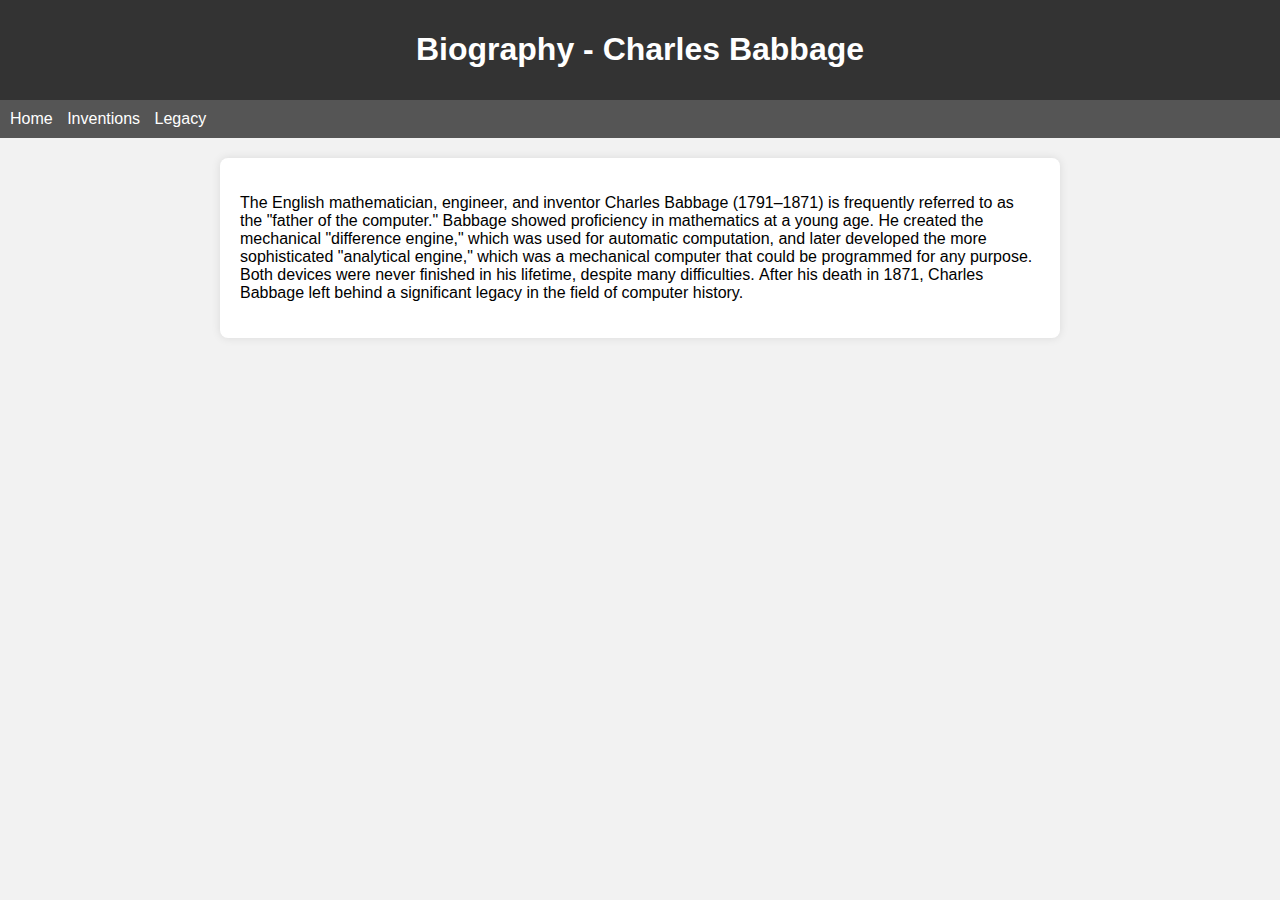
==== biography.html @ 9e5b074b "Update biography.html" ====
<!DOCTYPE html>
<html lang="en">
<head>
    <meta charset="UTF-8">
    <meta name="viewport" content="width=device-width, initial-scale=1.0">
    <title>Biography - Charles Babbage</title>
    <link rel="stylesheet" href="style.css">
</head>
<body>

    <header>
        <h1>Biography - Charles Babbage</h1>
    </header>

    <nav>
        <ul>
            <li><a href="index.html">Home</a></li>
            <li><a href="inventions.html">Inventions</a></li>
            <li><a href="legacy.html">Legacy</a></li>
        </ul>
    </nav>

    <section>
        <p>The English mathematician, engineer, and inventor Charles Babbage (1791–1871) is frequently referred to as the "father of the computer." Babbage showed proficiency in mathematics at a young age. He created the mechanical "difference engine," which was used for automatic computation, and later developed the more sophisticated "analytical engine," which was a mechanical computer that could be programmed for any purpose. Both devices were never finished in his lifetime, despite many difficulties. After his death in 1871, Charles Babbage left behind a significant legacy in the field of computer history.</p>
    </section>

  

</body>
</html>
---- style.css ----
body {
    font-family: 'Arial', sans-serif;
    background-color: #f2f2f2;
    margin: 0;
    padding: 0;
    box-sizing: border-box;
}

header {
    background-color: #333;
    color: white;
    text-align: center;
    padding: 10px;
}

nav {
    background-color: #555;
    padding: 10px;
}

nav ul {
    list-style-type: none;
    margin: 0;
    padding: 0;
}

nav ul li {
    display: inline;
    margin-right: 10px;
}

nav a {
    text-decoration: none;
    color: white;
}

section {
    max-width: 800px;
    margin: 20px auto;
    padding: 20px;
    background-color: white;
    border-radius: 8px;
    box-shadow: 0 0 10px rgba(0, 0, 0, 0.1);
}

img {
    max-width: 100%;
    height: auto;
    border-radius: 8px;
    margin-bottom: 20px;
}

footer {
    background-color: #333;
    color: white;
    text-align: center;
    padding: 10px;
    position: fixed;
    bottom: 0;
    width: 100%;
}
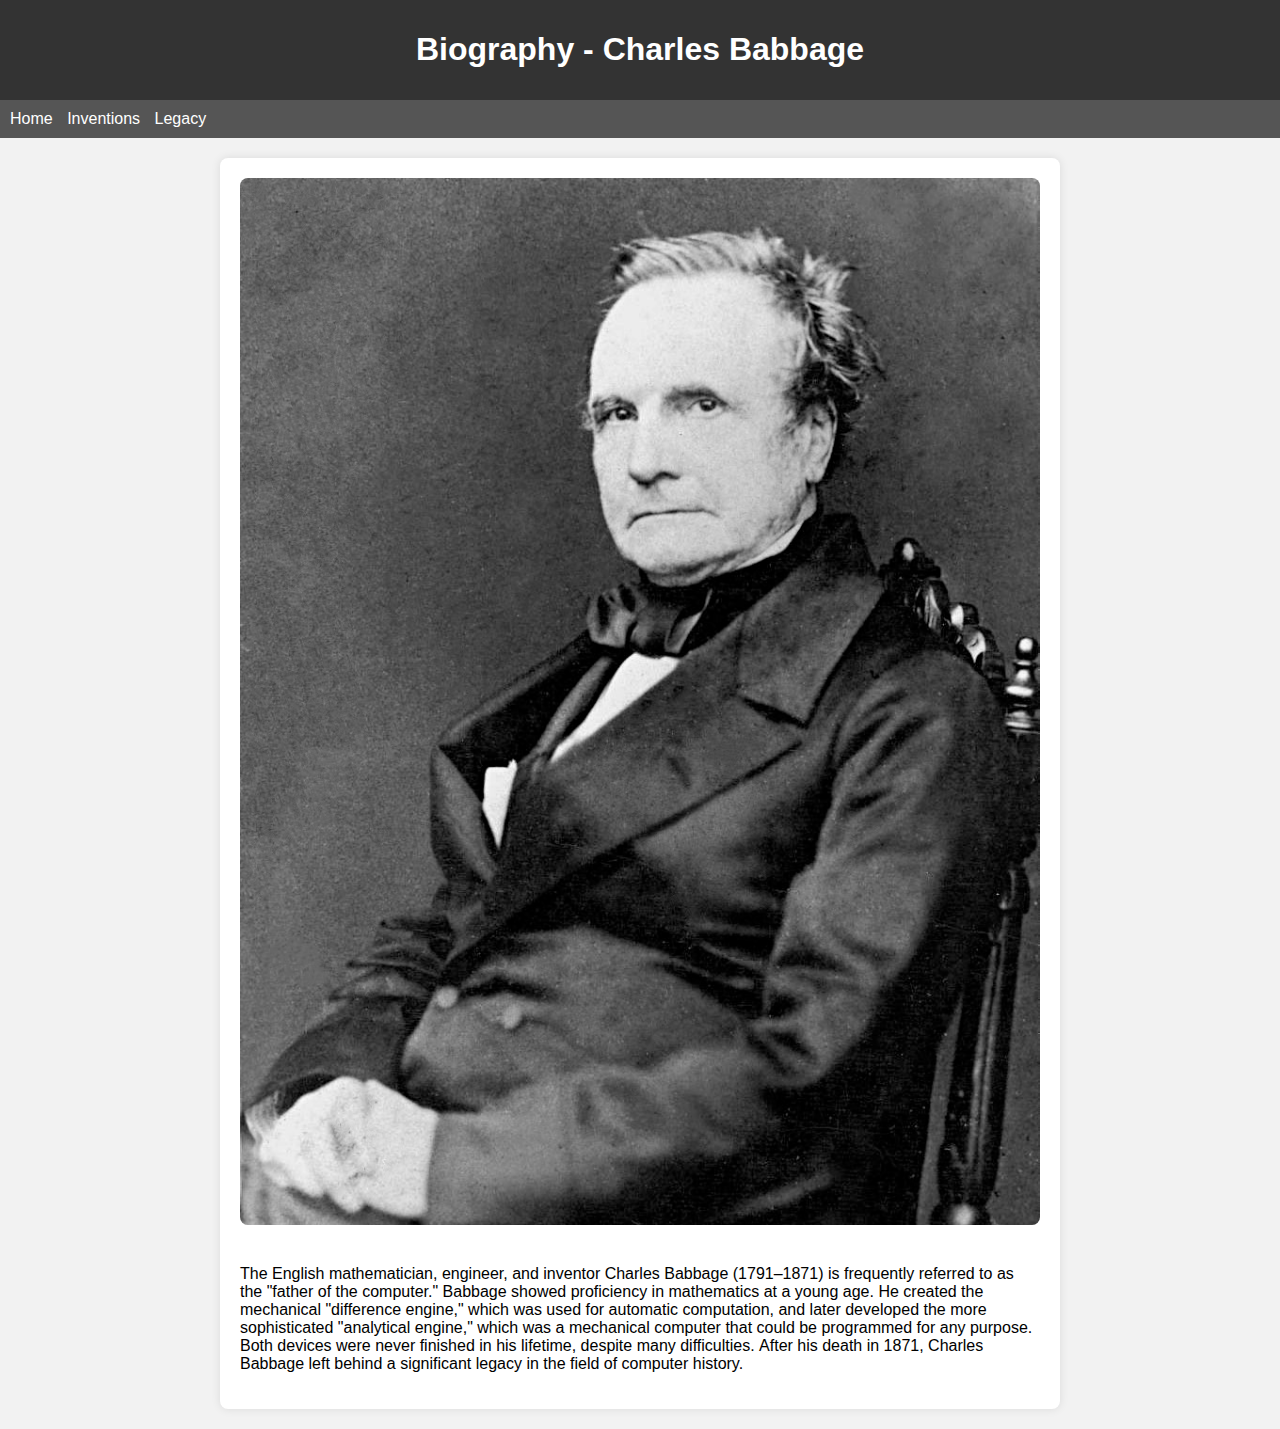
==== commit 73b7570d: "Update biography.html" ====
--- a/biography.html
+++ b/biography.html
@@ -21,6 +21,7 @@
     </nav>
 
     <section>
+         <img src="babbage.jpg" alt="Charles Babbage">
         <p>The English mathematician, engineer, and inventor Charles Babbage (1791–1871) is frequently referred to as the "father of the computer." Babbage showed proficiency in mathematics at a young age. He created the mechanical "difference engine," which was used for automatic computation, and later developed the more sophisticated "analytical engine," which was a mechanical computer that could be programmed for any purpose. Both devices were never finished in his lifetime, despite many difficulties. After his death in 1871, Charles Babbage left behind a significant legacy in the field of computer history.</p>
     </section>
 
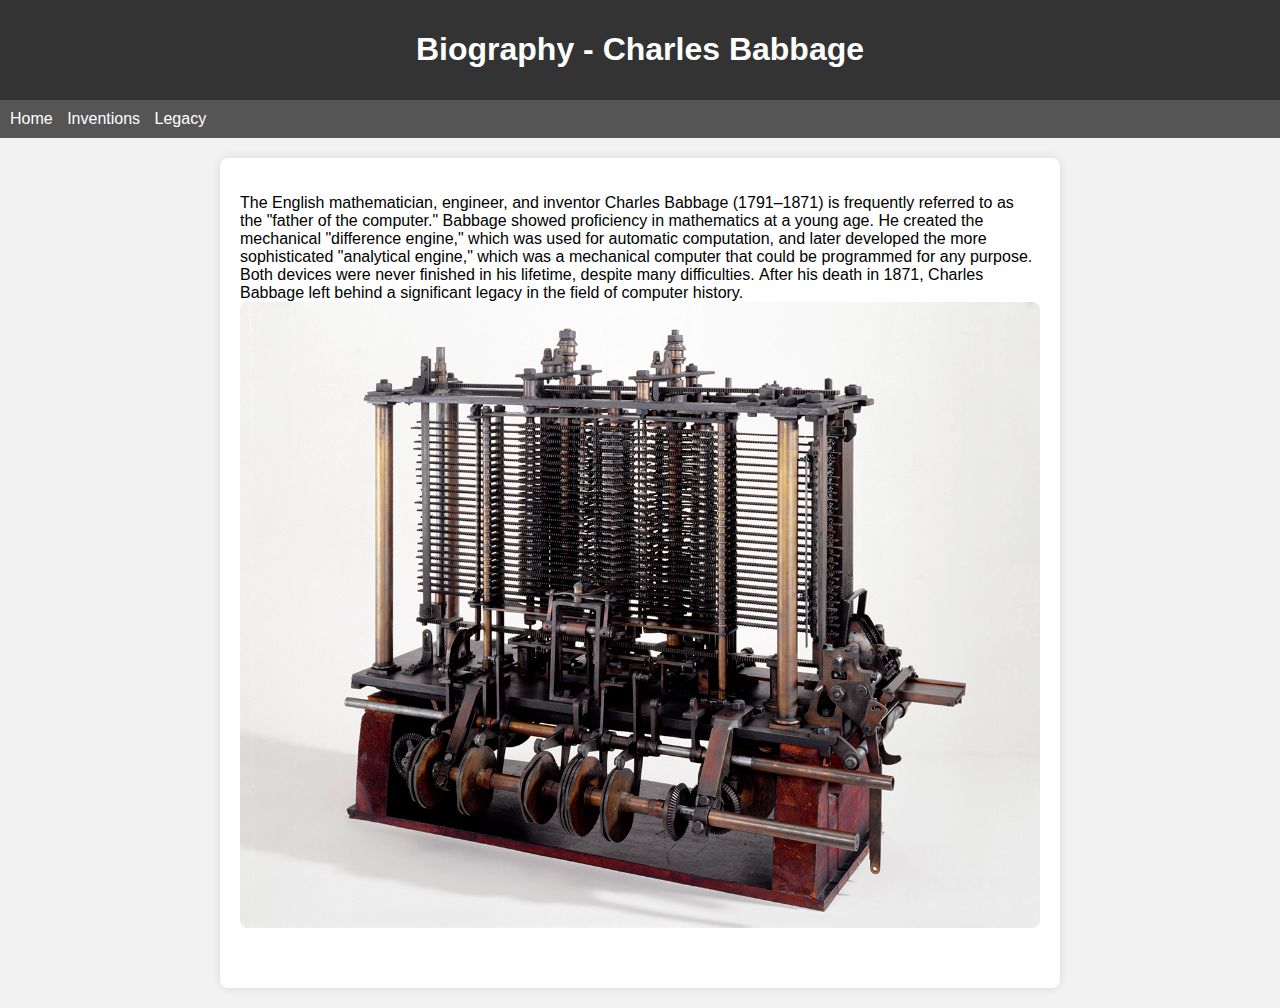
==== commit acba0dd7: "Update biography.html" ====
--- a/biography.html
+++ b/biography.html
@@ -21,8 +21,10 @@
     </nav>
 
     <section>
-         <img src="babbage.jpg" alt="Charles Babbage">
-        <p>The English mathematician, engineer, and inventor Charles Babbage (1791–1871) is frequently referred to as the "father of the computer." Babbage showed proficiency in mathematics at a young age. He created the mechanical "difference engine," which was used for automatic computation, and later developed the more sophisticated "analytical engine," which was a mechanical computer that could be programmed for any purpose. Both devices were never finished in his lifetime, despite many difficulties. After his death in 1871, Charles Babbage left behind a significant legacy in the field of computer history.</p>
+
+        <p>The English mathematician, engineer, and inventor Charles Babbage (1791–1871) is frequently referred to as the "father of the computer." Babbage showed proficiency in mathematics at a young age. He created the mechanical "difference engine," which was used for automatic computation, and later developed the more sophisticated "analytical engine," which was a mechanical computer that could be programmed for any purpose. Both devices were never finished in his lifetime, despite many difficulties. After his death in 1871, Charles Babbage left behind a significant legacy in the field of computer history.
+         <img src="analytical.jpg" alt="Charles Babbage">
+        </p>
     </section>
 
   
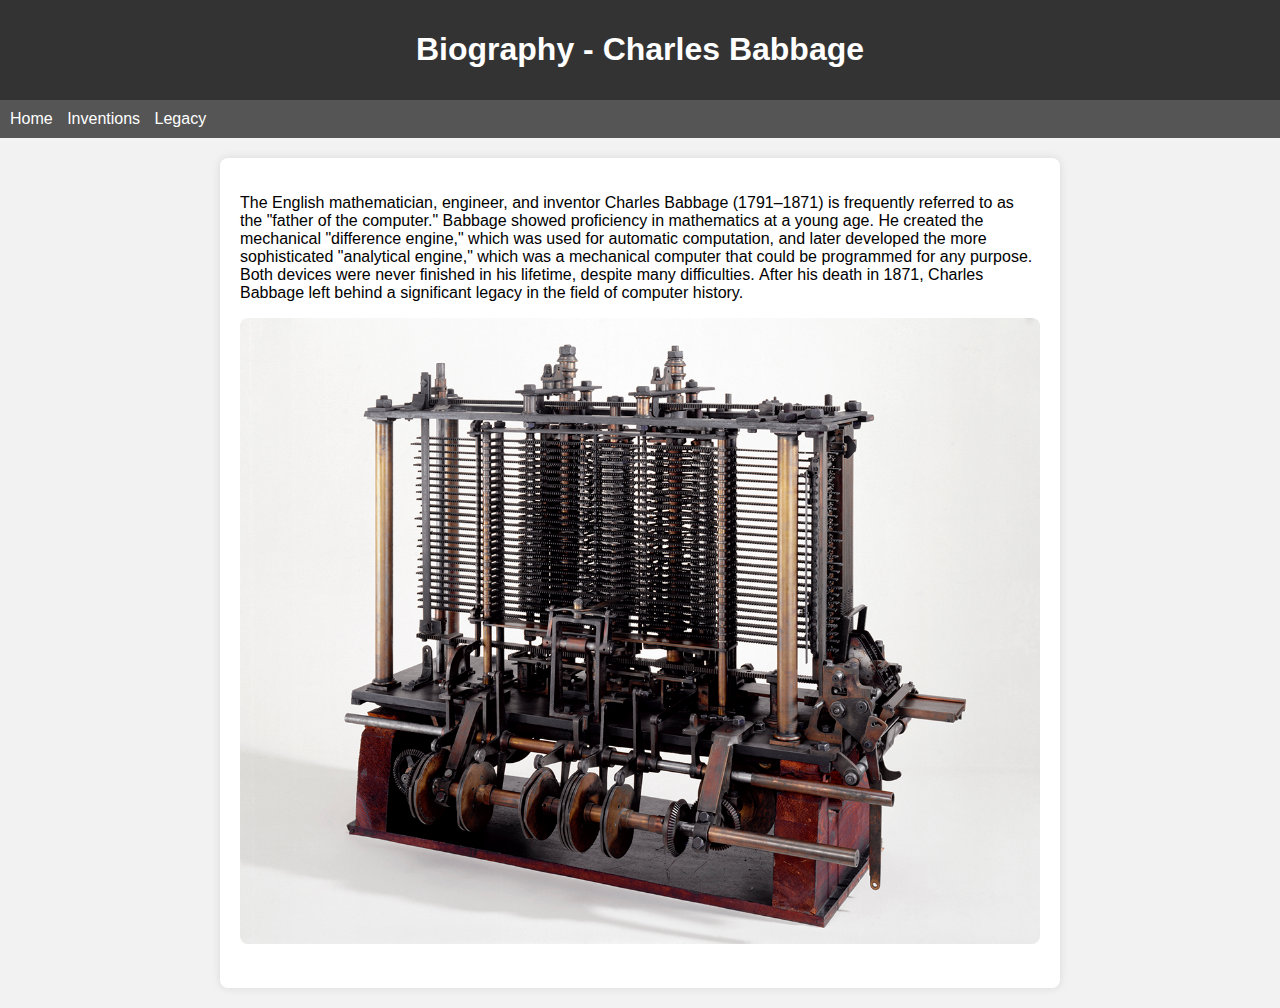
==== commit c788fb2c: "Update biography.html" ====
--- a/biography.html
+++ b/biography.html
@@ -22,9 +22,9 @@
 
     <section>
 
-        <p>The English mathematician, engineer, and inventor Charles Babbage (1791–1871) is frequently referred to as the "father of the computer." Babbage showed proficiency in mathematics at a young age. He created the mechanical "difference engine," which was used for automatic computation, and later developed the more sophisticated "analytical engine," which was a mechanical computer that could be programmed for any purpose. Both devices were never finished in his lifetime, despite many difficulties. After his death in 1871, Charles Babbage left behind a significant legacy in the field of computer history.
+        <p>The English mathematician, engineer, and inventor Charles Babbage (1791–1871) is frequently referred to as the "father of the computer." Babbage showed proficiency in mathematics at a young age. He created the mechanical "difference engine," which was used for automatic computation, and later developed the more sophisticated "analytical engine," which was a mechanical computer that could be programmed for any purpose. Both devices were never finished in his lifetime, despite many difficulties. After his death in 1871, Charles Babbage left behind a significant legacy in the field of computer history.    </p>
          <img src="analytical.jpg" alt="Charles Babbage">
-        </p>
+       
     </section>
 
   
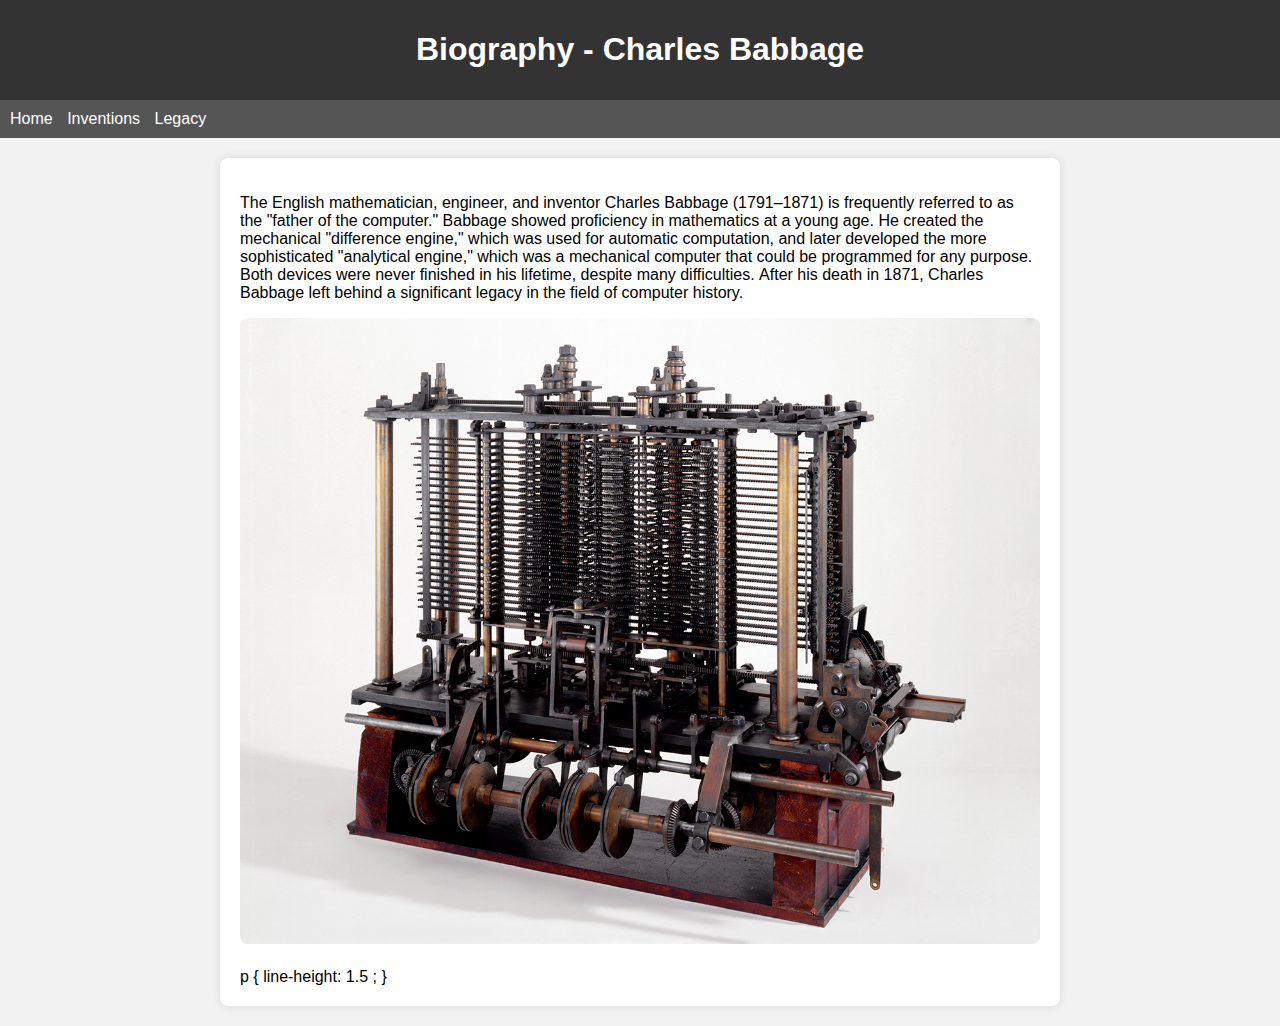
==== commit 2e106004: "Update biography.html" ====
--- a/biography.html
+++ b/biography.html
@@ -22,8 +22,16 @@
 
     <section>
 
-        <p>The English mathematician, engineer, and inventor Charles Babbage (1791–1871) is frequently referred to as the "father of the computer." Babbage showed proficiency in mathematics at a young age. He created the mechanical "difference engine," which was used for automatic computation, and later developed the more sophisticated "analytical engine," which was a mechanical computer that could be programmed for any purpose. Both devices were never finished in his lifetime, despite many difficulties. After his death in 1871, Charles Babbage left behind a significant legacy in the field of computer history.    </p>
+        <p>The English mathematician, engineer, and inventor Charles Babbage (1791–1871) is frequently referred to as the "father of the computer." 
+            Babbage showed proficiency in mathematics at a young age. 
+            He created the mechanical "difference engine," which was used for automatic computation, and later developed the more sophisticated "analytical engine," which was a mechanical computer that could be programmed for any purpose. 
+            Both devices were never finished in his lifetime, despite many difficulties. After his death in 1871, Charles Babbage left behind a significant legacy in the field of computer history.    
+        </p>
          <img src="analytical.jpg" alt="Charles Babbage">
+
+        p {
+  line-height: 1.5 ;
+}
        
     </section>
 
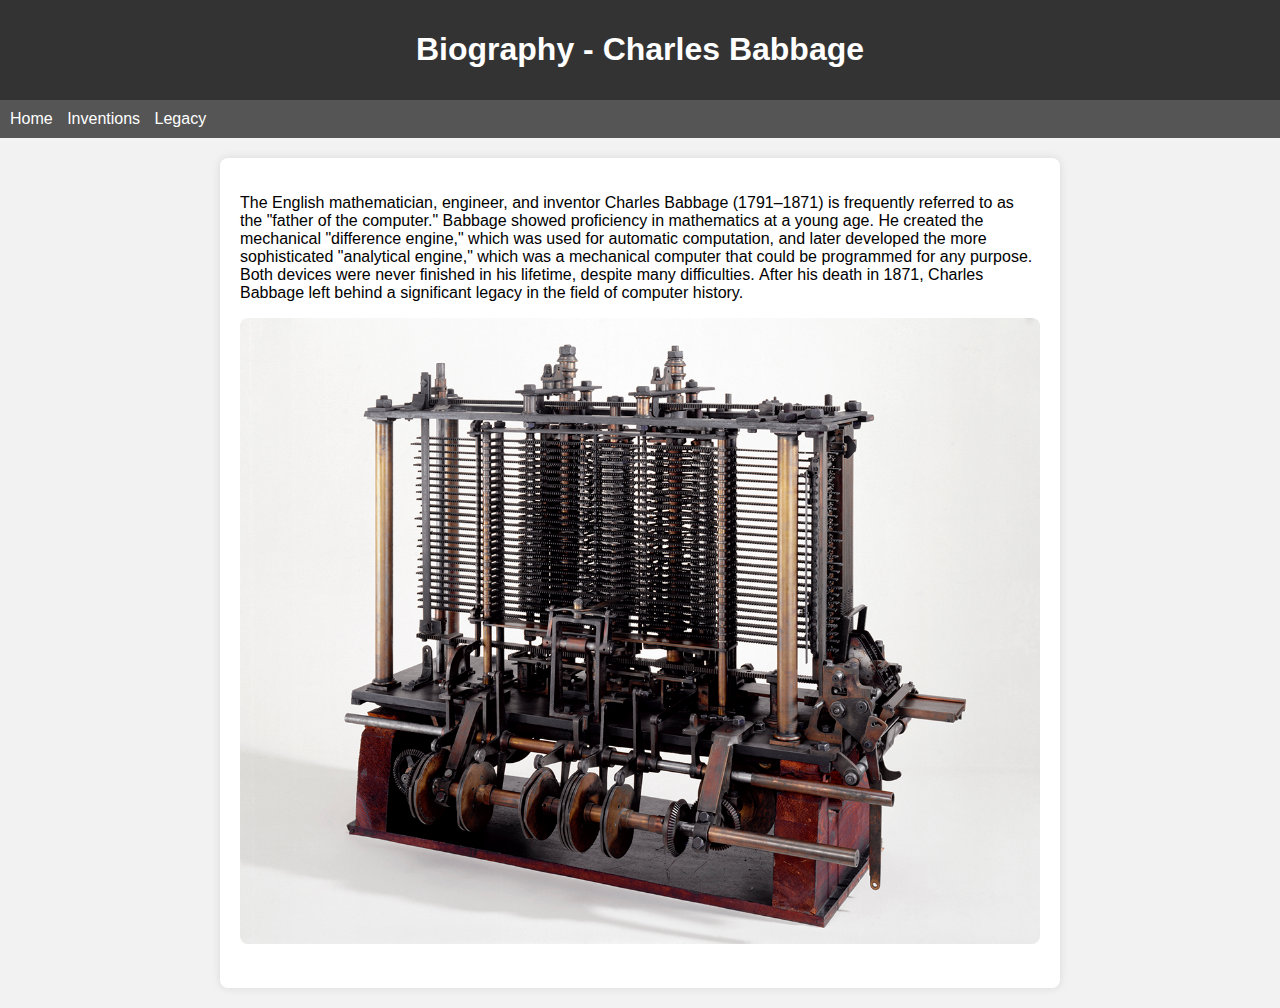
==== commit b1e02cae: "Update biography.html" ====
--- a/biography.html
+++ b/biography.html
@@ -28,11 +28,7 @@
             Both devices were never finished in his lifetime, despite many difficulties. After his death in 1871, Charles Babbage left behind a significant legacy in the field of computer history.    
         </p>
          <img src="analytical.jpg" alt="Charles Babbage">
-
-        p {
-  line-height: 1.5 ;
-}
-       
+   
     </section>
 
   
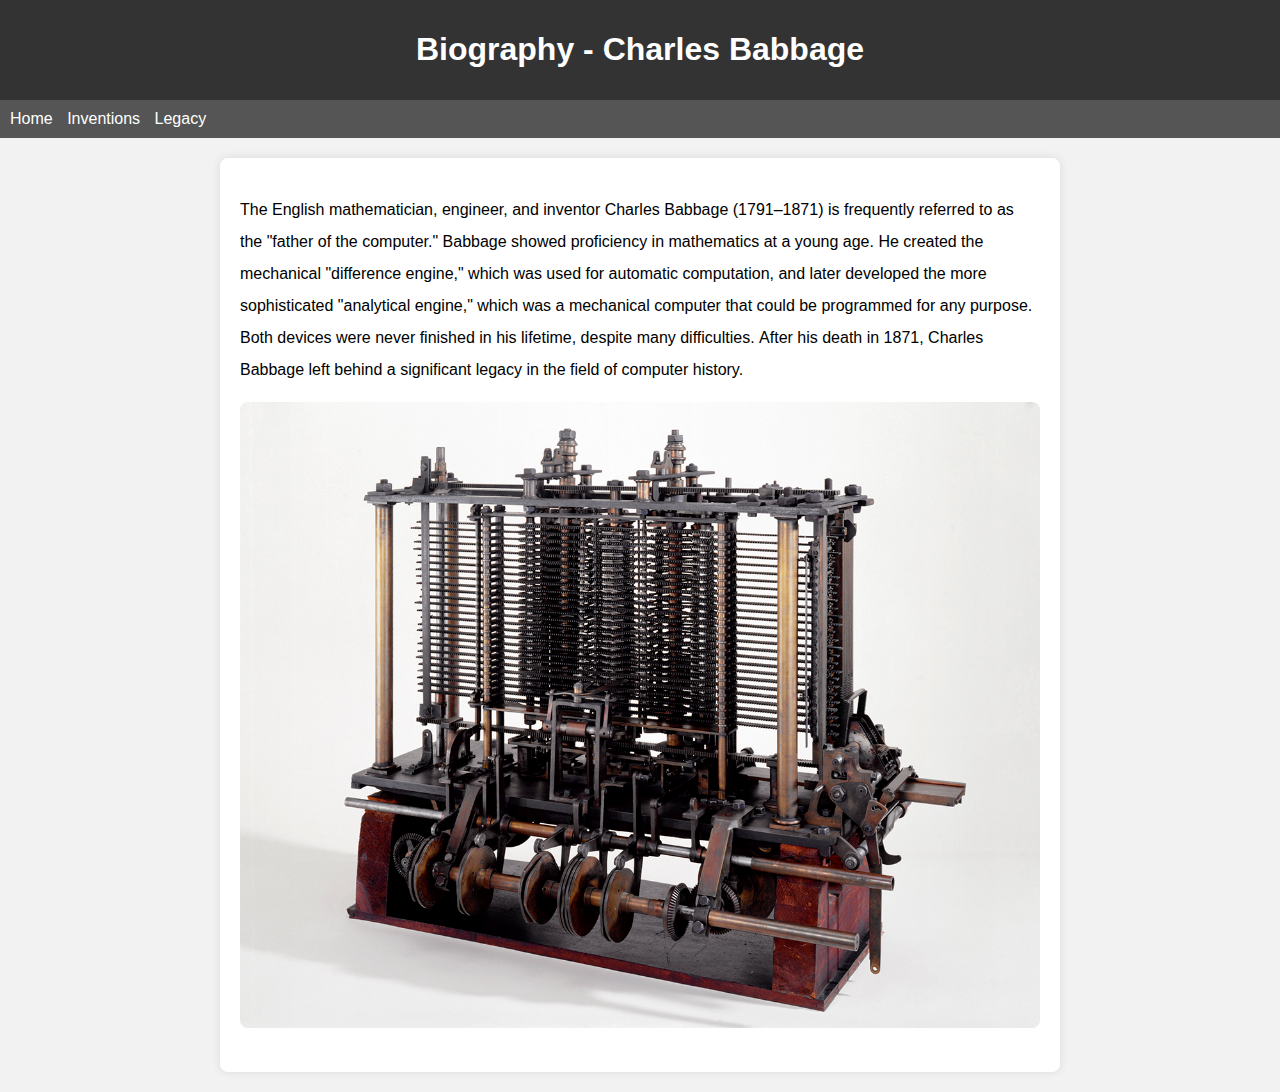
==== commit 75205f7a: "Update biography.html" ====
--- a/biography.html
+++ b/biography.html
@@ -22,7 +22,7 @@
 
     <section>
 
-        <p>The English mathematician, engineer, and inventor Charles Babbage (1791–1871) is frequently referred to as the "father of the computer." 
+        <p style="line-height: 2;">The English mathematician, engineer, and inventor Charles Babbage (1791–1871) is frequently referred to as the "father of the computer." 
             Babbage showed proficiency in mathematics at a young age. 
             He created the mechanical "difference engine," which was used for automatic computation, and later developed the more sophisticated "analytical engine," which was a mechanical computer that could be programmed for any purpose. 
             Both devices were never finished in his lifetime, despite many difficulties. After his death in 1871, Charles Babbage left behind a significant legacy in the field of computer history.    
--- a/style.css
+++ b/style.css
@@ -60,3 +60,5 @@
     width: 100%;
 }
 
+
+
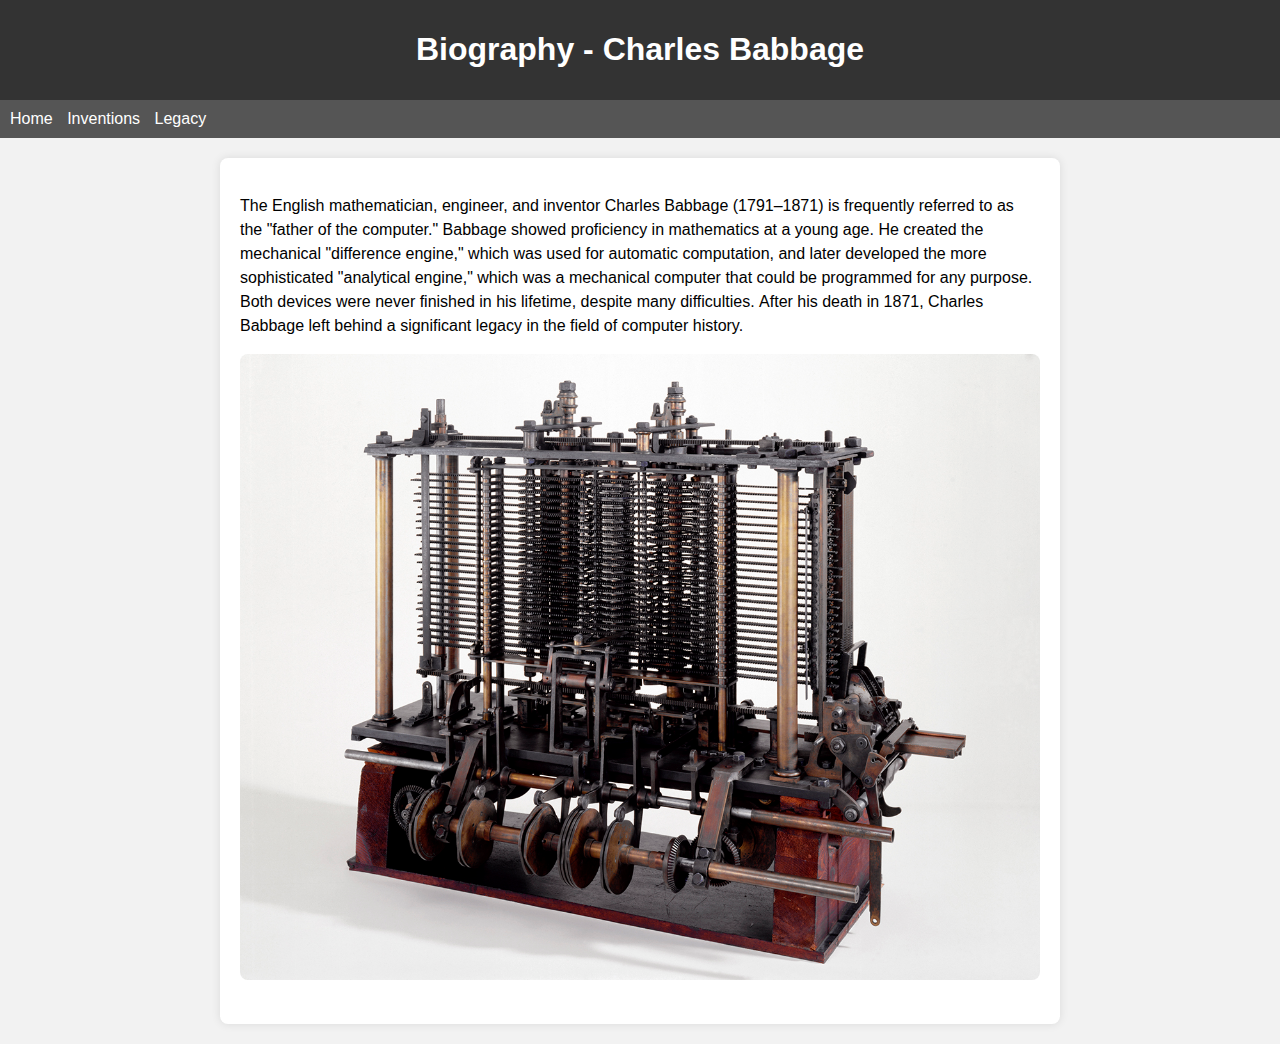
==== commit 7e932033: "Update biography.html" ====
--- a/biography.html
+++ b/biography.html
@@ -22,7 +22,7 @@
 
     <section>
 
-        <p style="line-height: 2;">The English mathematician, engineer, and inventor Charles Babbage (1791–1871) is frequently referred to as the "father of the computer." 
+        <p style="line-height: 1.5;">The English mathematician, engineer, and inventor Charles Babbage (1791–1871) is frequently referred to as the "father of the computer." 
             Babbage showed proficiency in mathematics at a young age. 
             He created the mechanical "difference engine," which was used for automatic computation, and later developed the more sophisticated "analytical engine," which was a mechanical computer that could be programmed for any purpose. 
             Both devices were never finished in his lifetime, despite many difficulties. After his death in 1871, Charles Babbage left behind a significant legacy in the field of computer history.    
